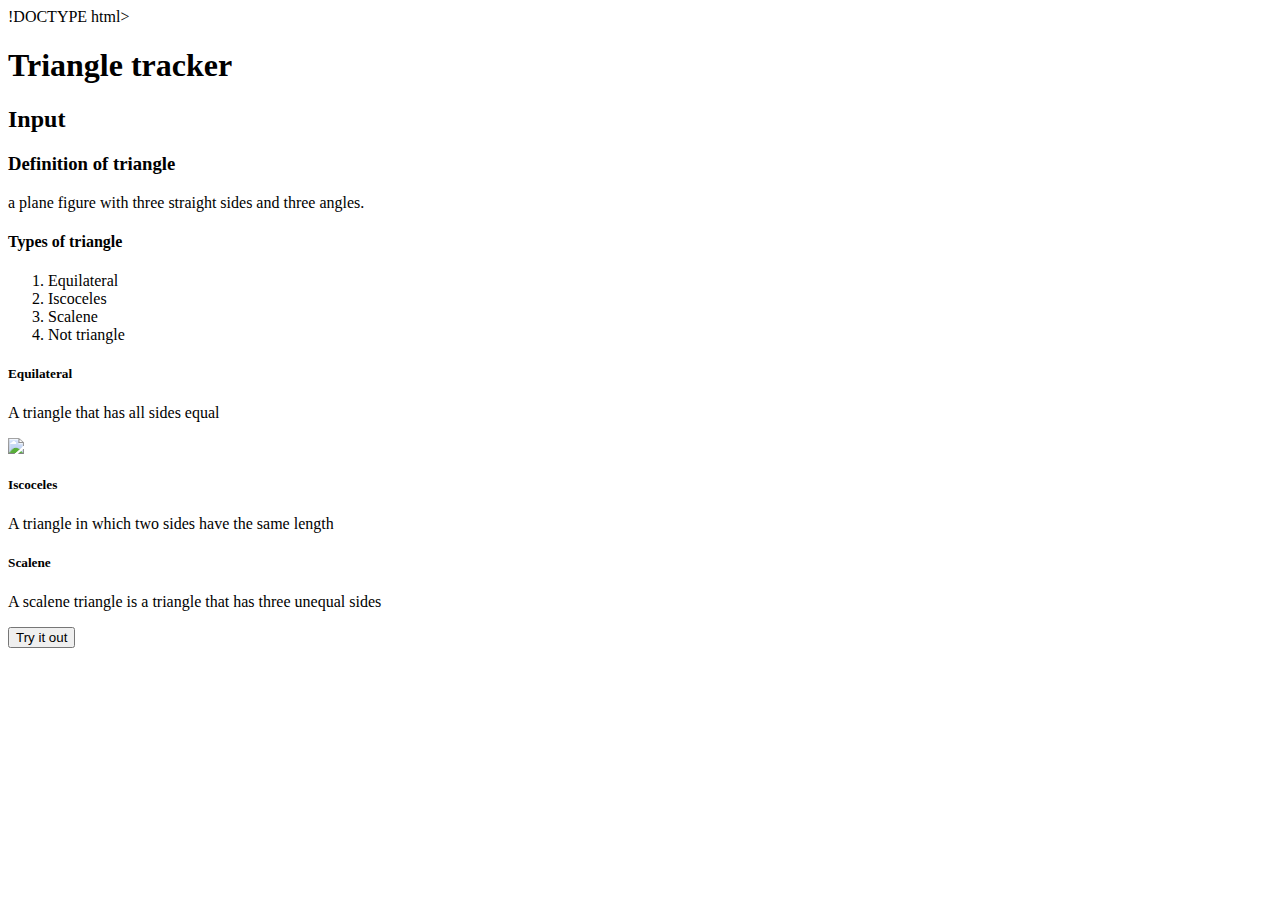
==== index.html @ 65928aa5 "add an equilateral image" ====
!DOCTYPE html>
<html>
    <head>
        <title>Triangle tracker</title>
        <link rel="stylesheet" type="text/css" href="styles.css">
    </head>
    <body>
        <div>
            <h1>Triangle tracker</h1>
                <h2>Input</h2>
                <h3>Definition of triangle</h3>
                <p>a plane figure with three straight sides and three angles.</p>

             <h4>Types of triangle</h4>
            <ol>
                 <li>Equilateral</li>
                 <li>Iscoceles</li>
                 <li>Scalene</li>
                 <li>Not triangle</li>
             </ol>
                
            <h5>Equilateral</h5>
                <p>A triangle that has all sides equal</p>
                <img src= "/home/wecode/Downloads/equilateral triangle.png">
            <h5>Iscoceles</h5>
                <p>A triangle in which two sides have the same length</p>
            <h5>Scalene</h5>
                <p>A scalene triangle is a triangle that has three unequal sides</p>
            <script src="scripts.js"></script>
            </div>
            <div class="wrapper">
                <button type="button" onclick="getResult()">Try it out</button>
            </div>
        </body>
    </html>
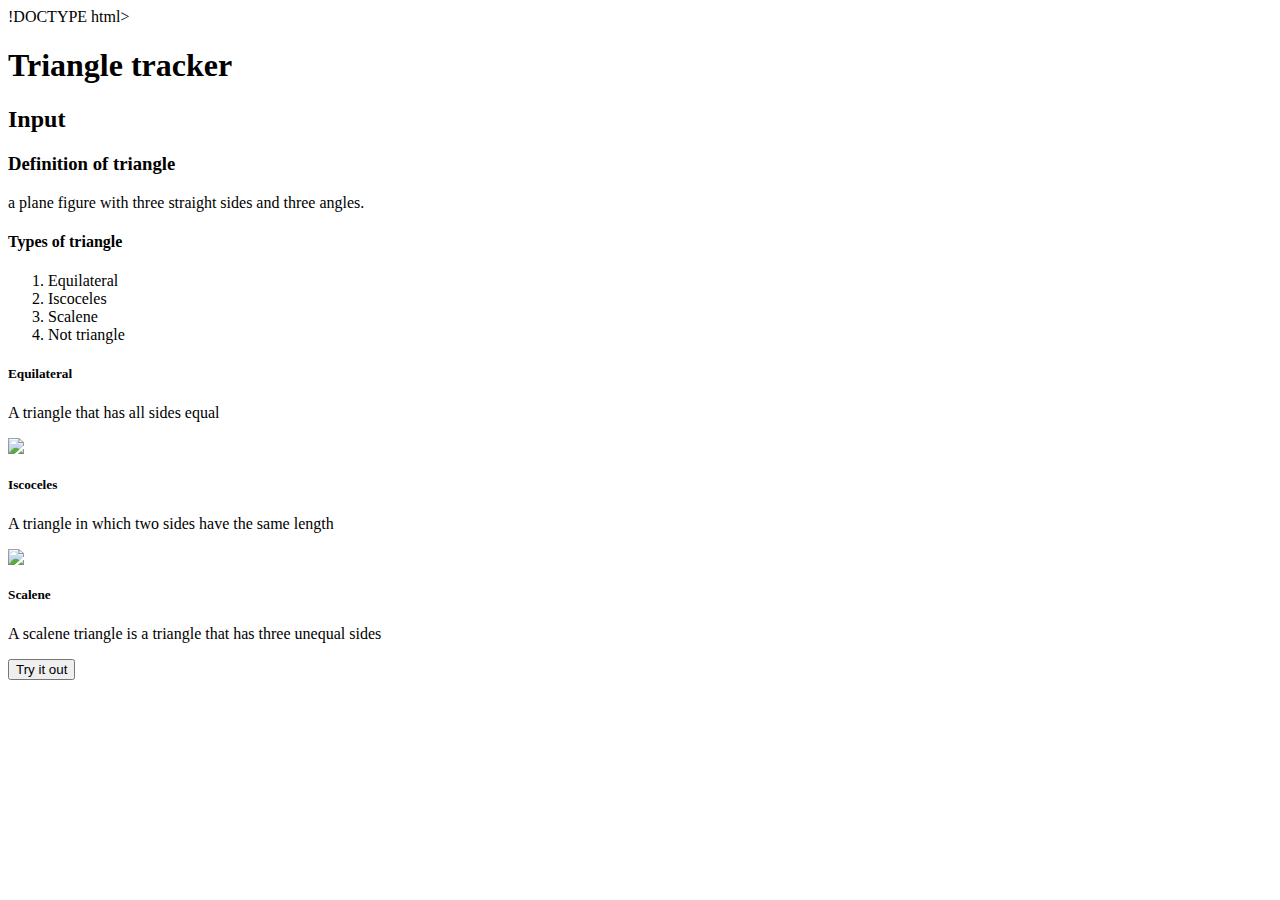
==== commit b3738906: "add an isocelene image" ====
--- a/index.html
+++ b/index.html
@@ -24,6 +24,7 @@
                 <img src= "/home/wecode/Downloads/equilateral triangle.png">
             <h5>Iscoceles</h5>
                 <p>A triangle in which two sides have the same length</p>
+                <img src ="/home/wecode/Downloads/Iscoceles.png">
             <h5>Scalene</h5>
                 <p>A scalene triangle is a triangle that has three unequal sides</p>
             <script src="scripts.js"></script>
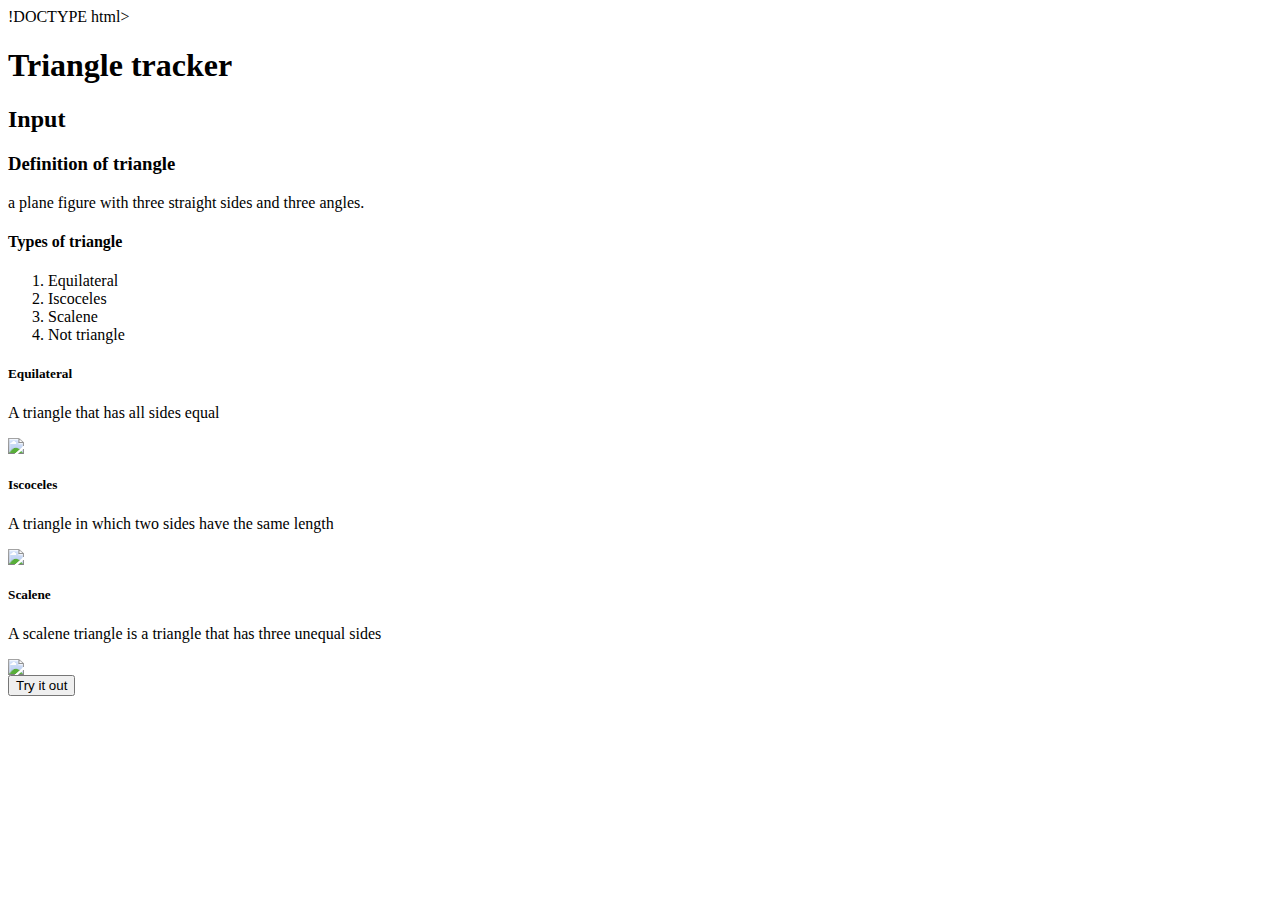
==== commit 13d35b2b: "add scalene image" ====
--- a/index.html
+++ b/index.html
@@ -27,6 +27,7 @@
                 <img src ="/home/wecode/Downloads/Iscoceles.png">
             <h5>Scalene</h5>
                 <p>A scalene triangle is a triangle that has three unequal sides</p>
+                <img src="/home/wecode/Downloads/scalene.png">
             <script src="scripts.js"></script>
             </div>
             <div class="wrapper">
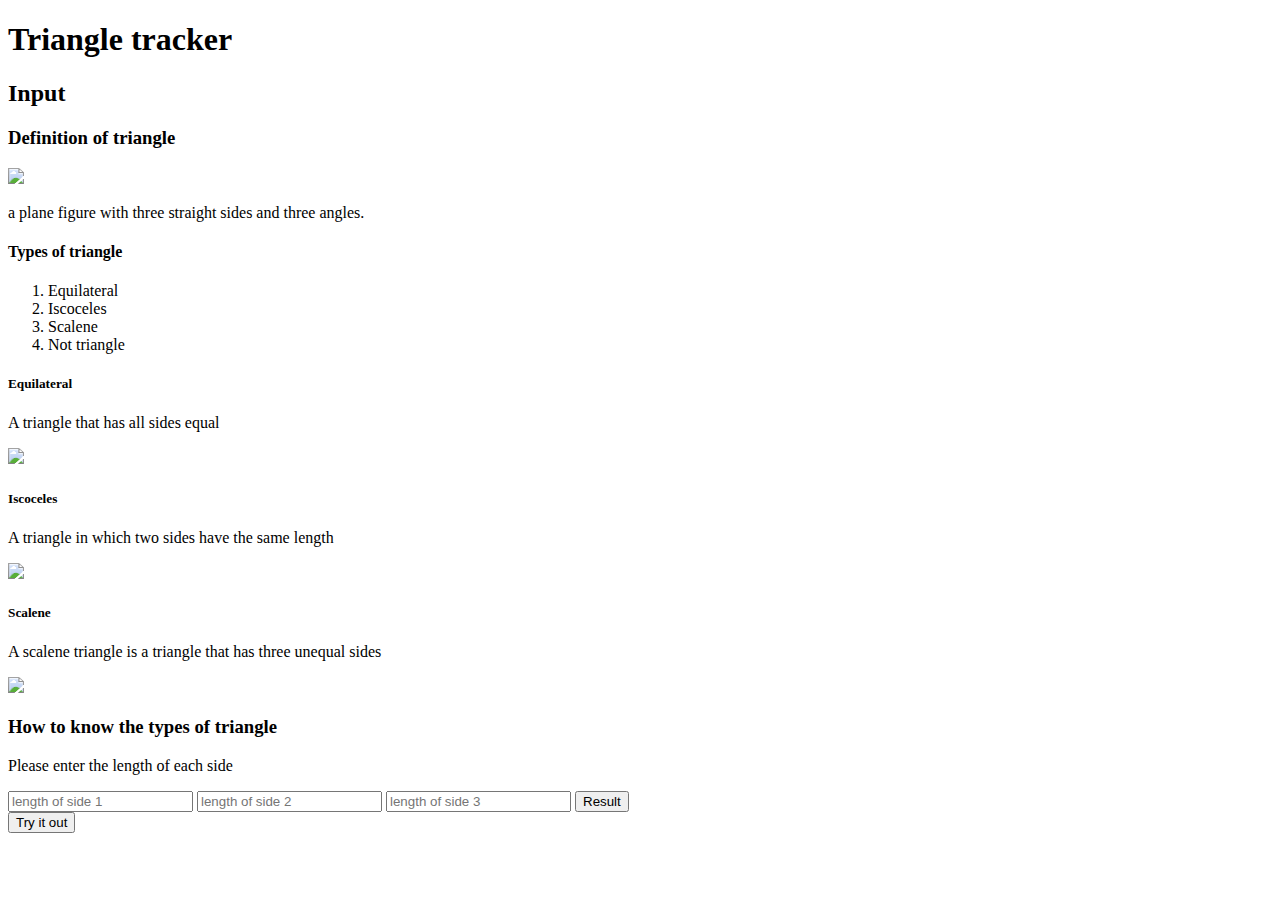
==== commit 76521b2a: "add a triangle image" ====
--- a/index.html
+++ b/index.html
@@ -1,4 +1,4 @@
-!DOCTYPE html>
+<!DOCTYPE html>
 <html>
     <head>
         <title>Triangle tracker</title>
@@ -9,6 +9,7 @@
             <h1>Triangle tracker</h1>
                 <h2>Input</h2>
                 <h3>Definition of triangle</h3>
+                <img src="image/triangle.png">
                 <p>a plane figure with three straight sides and three angles.</p>
 
              <h4>Types of triangle</h4>
@@ -28,7 +29,13 @@
             <h5>Scalene</h5>
                 <p>A scalene triangle is a triangle that has three unequal sides</p>
                 <img src="/home/wecode/Downloads/scalene.png">
-            <script src="scripts.js"></script>
+                <h3>How to know the types of triangle</h3>
+                <p id="ex">Please enter the length of each side</p>
+                    <input type="number" id="side1" placeholder="length of side 1">
+                    <input type="number" id="side2" placeholder="length of side 2">
+                    <input type="number" id="side3" placeholder="length of side 3">
+                    <button type="button" onclick="getResult()">Result</button>
+                <script src="scripts.js"></script>
             </div>
             <div class="wrapper">
                 <button type="button" onclick="getResult()">Try it out</button>
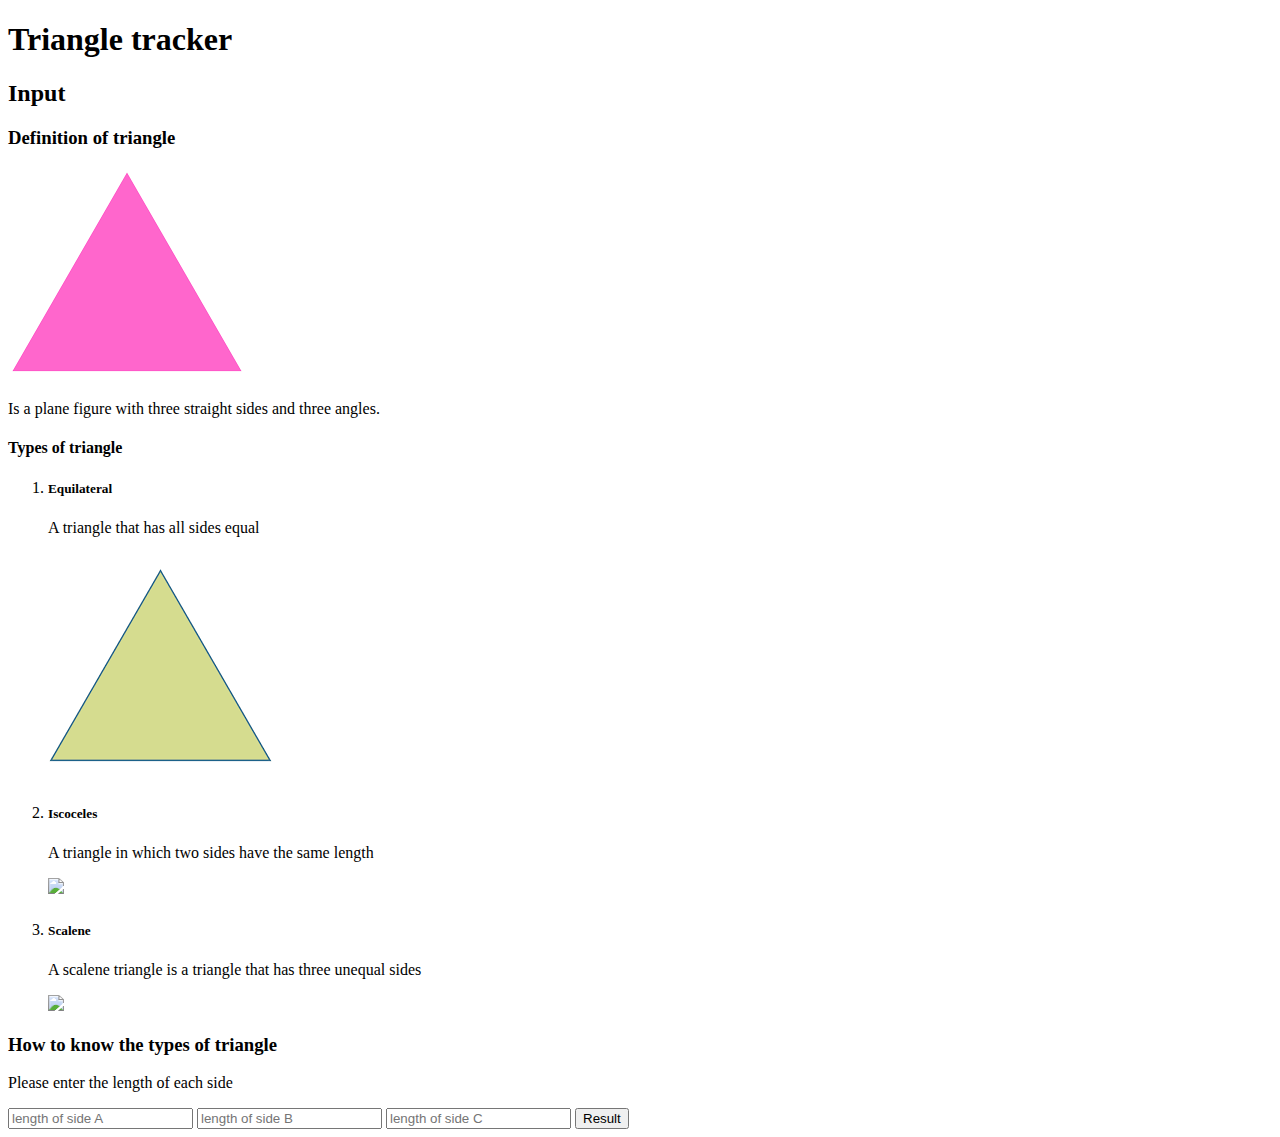
==== commit 91846842: "add image" ====
--- a/index.html
+++ b/index.html
@@ -10,36 +10,34 @@
                 <h2>Input</h2>
                 <h3>Definition of triangle</h3>
                 <img src="image/triangle.png">
-                <p>a plane figure with three straight sides and three angles.</p>
+                <p> Is a plane figure with three straight sides and three angles.</p>
 
              <h4>Types of triangle</h4>
             <ol>
-                 <li>Equilateral</li>
-                 <li>Iscoceles</li>
-                 <li>Scalene</li>
-                 <li>Not triangle</li>
-             </ol>
-                
-            <h5>Equilateral</h5>
+                 
+             <li>
+                <h5>Equilateral</h5>
                 <p>A triangle that has all sides equal</p>
-                <img src= "/home/wecode/Downloads/equilateral triangle.png">
-            <h5>Iscoceles</h5>
+                <img src= "image/images equilateral.png">
+            <li>
+                <h5>Iscoceles</h5>
                 <p>A triangle in which two sides have the same length</p>
                 <img src ="/home/wecode/Downloads/Iscoceles.png">
-            <h5>Scalene</h5>
+            </li>
+            <li>
+                <h5>Scalene</h5>
                 <p>A scalene triangle is a triangle that has three unequal sides</p>
                 <img src="/home/wecode/Downloads/scalene.png">
+            </li> 
+            </ol>
                 <h3>How to know the types of triangle</h3>
                 <p id="ex">Please enter the length of each side</p>
-                    <input type="number" id="side1" placeholder="length of side 1">
-                    <input type="number" id="side2" placeholder="length of side 2">
-                    <input type="number" id="side3" placeholder="length of side 3">
+                    <input type="number" id="sideA" placeholder="length of side A">
+                    <input type="number" id="sideB" placeholder="length of side B">
+                    <input type="number" id="sideC" placeholder="length of side C">
                     <button type="button" onclick="getResult()">Result</button>
                 <script src="scripts.js"></script>
-            </div>
-            <div class="wrapper">
-                <button type="button" onclick="getResult()">Try it out</button>
-            </div>
+            
         </body>
     </html>
      
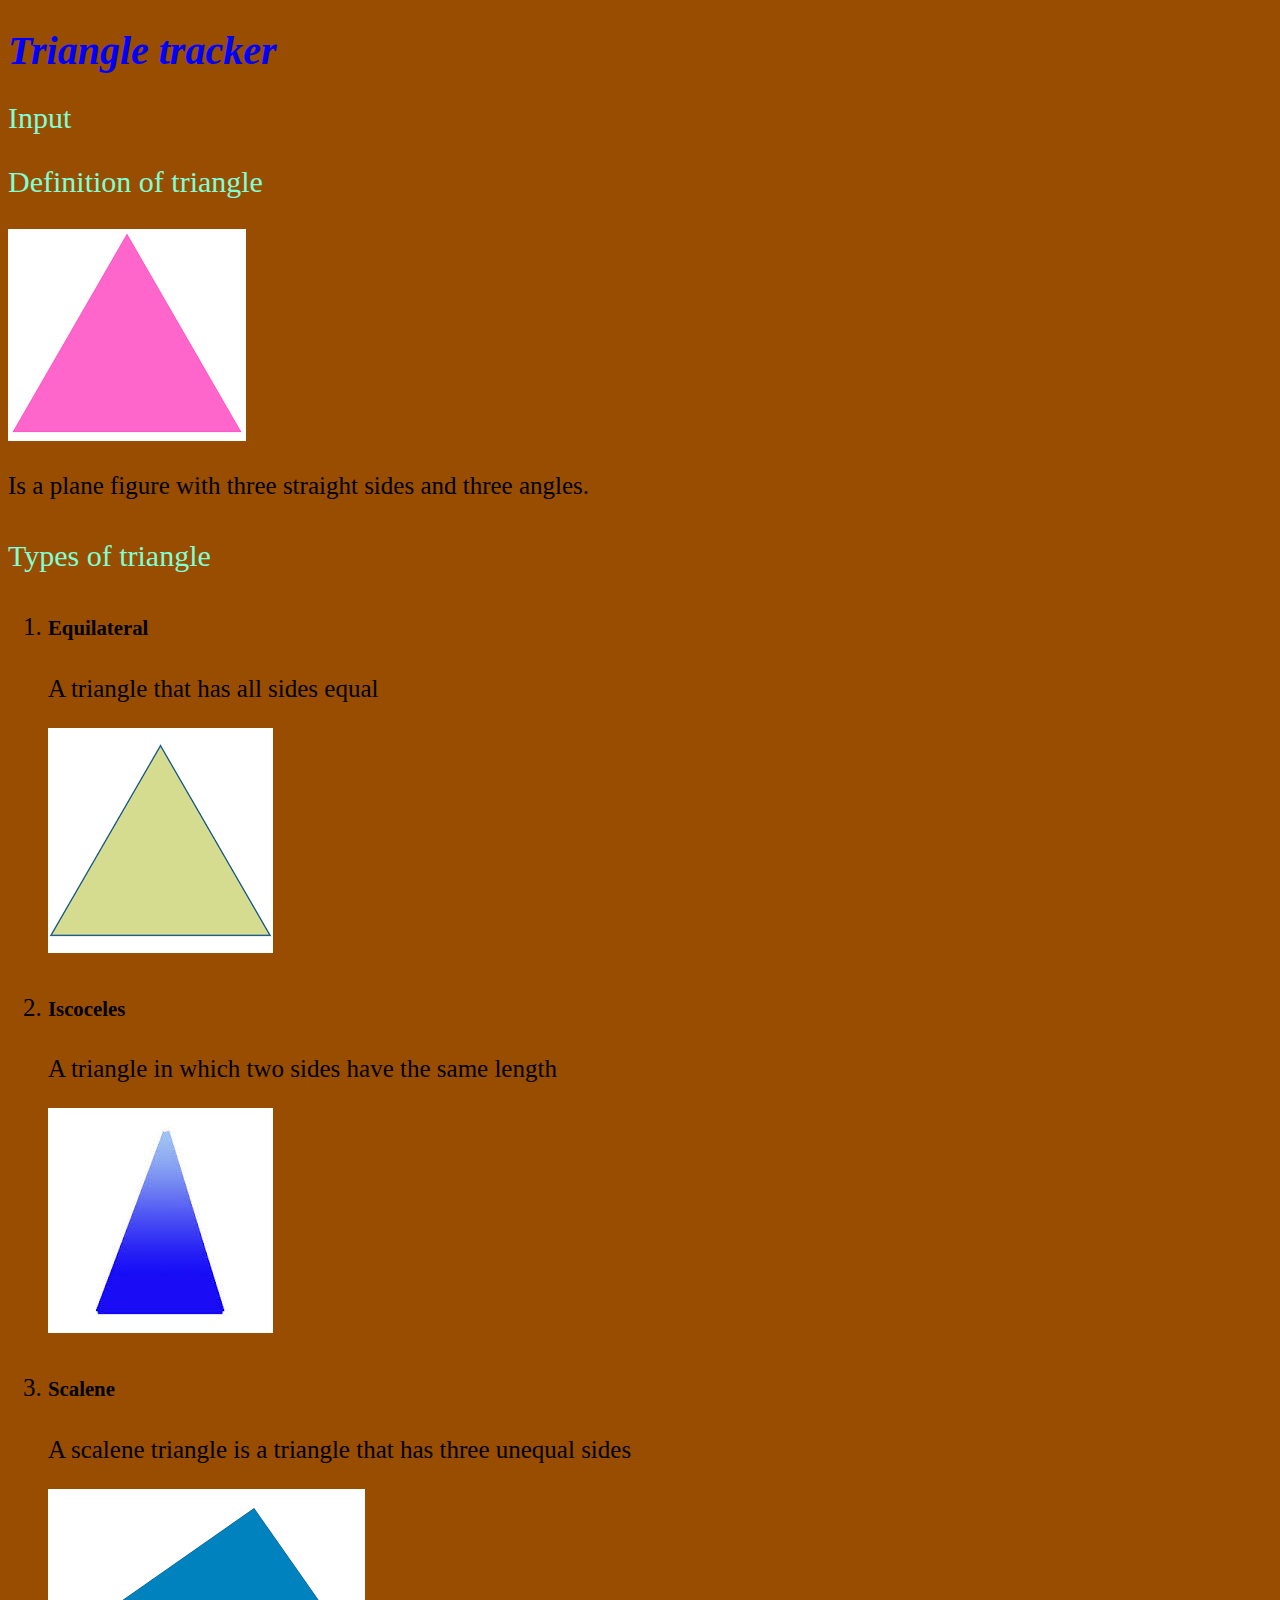
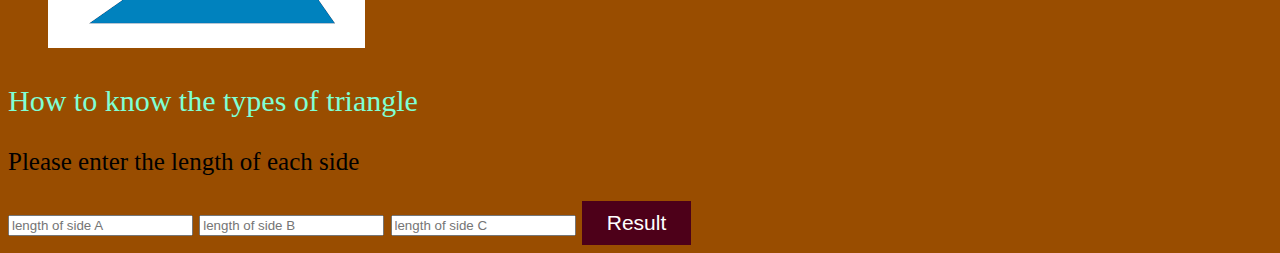
==== commit 9350b693: "add styling" ====
--- a/index.html
+++ b/index.html
@@ -12,32 +12,33 @@
                 <img src="image/triangle.png">
                 <p> Is a plane figure with three straight sides and three angles.</p>
 
-             <h4>Types of triangle</h4>
-            <ol>
-                 
-             <li>
-                <h5>Equilateral</h5>
-                <p>A triangle that has all sides equal</p>
-                <img src= "image/images equilateral.png">
-            <li>
-                <h5>Iscoceles</h5>
-                <p>A triangle in which two sides have the same length</p>
-                <img src ="/home/wecode/Downloads/Iscoceles.png">
-            </li>
-            <li>
-                <h5>Scalene</h5>
-                <p>A scalene triangle is a triangle that has three unequal sides</p>
-                <img src="/home/wecode/Downloads/scalene.png">
-            </li> 
-            </ol>
-                <h3>How to know the types of triangle</h3>
-                <p id="ex">Please enter the length of each side</p>
+            <h4>Types of triangle</h4>
+                <ol>
+                    
+                <li>
+                    <h5>Equilateral</h5>
+                    <p>A triangle that has all sides equal</p>
+                    <img src= "image/images equilateral.png">
+                </li>
+                <li>
+                    <h5>Iscoceles</h5>
+                    <p>A triangle in which two sides have the same length</p>
+                    <img src ="image/iscoceles.jpeg">
+                </li>
+                <li>
+                    <h5>Scalene</h5>
+                    <p>A scalene triangle is a triangle that has three unequal sides</p>
+                    <img src="image/scalene.png">
+                </li> 
+                </ol>
+            <h3>How to know the types of triangle</h3>
+                    <p id="ex">Please enter the length of each side</p>
                     <input type="number" id="sideA" placeholder="length of side A">
                     <input type="number" id="sideB" placeholder="length of side B">
                     <input type="number" id="sideC" placeholder="length of side C">
                     <button type="button" onclick="getResult()">Result</button>
                 <script src="scripts.js"></script>
-            
+            </div>
         </body>
     </html>
      
--- a/styles.css
+++ b/styles.css
@@ -0,0 +1,56 @@
+#equilateral{
+    width:0;
+    border-left:180px solid transparent;
+    border-right:180px solid transparent;
+    border-bottom:160px solid green;
+}
+
+
+
+#isoscles{
+    width:0;
+    border-left: 220px solid transparent;
+    border-right :220px solid transparent;
+    border-bottom:200px solid green; 
+}
+#scalane{
+    width:0;
+    border-left: 190px solid transparent;
+    border-right:190px solid transparent;
+    border-bottom:160px solid green; 
+}
+#nottrianngle{
+    width:0;
+    border-left: 180px solid transparent;
+    border-right:180px solid transparent;
+    border-bottom:150px solid green; 
+}
+body{
+    background-color: #994d00 ;
+    font-size: 25px;
+    text-align: justify;
+}
+button{
+    background-color: #4d0019;
+    border: none;
+    color: white;
+    padding: 10px 25px;
+    text-align: center;
+    text-decoration: none;
+    font-size: 21px;
+ }
+ h1{
+    color: blue;
+    text-align : justify;
+    font-size: 40px;
+    font-style: italic;
+    
+    
+ } 
+ h2,h3,h4{ 
+     color:aquamarine;
+     text-align:justify;
+     font-weight: normal;
+     font-size: 30px
+  }
+  
